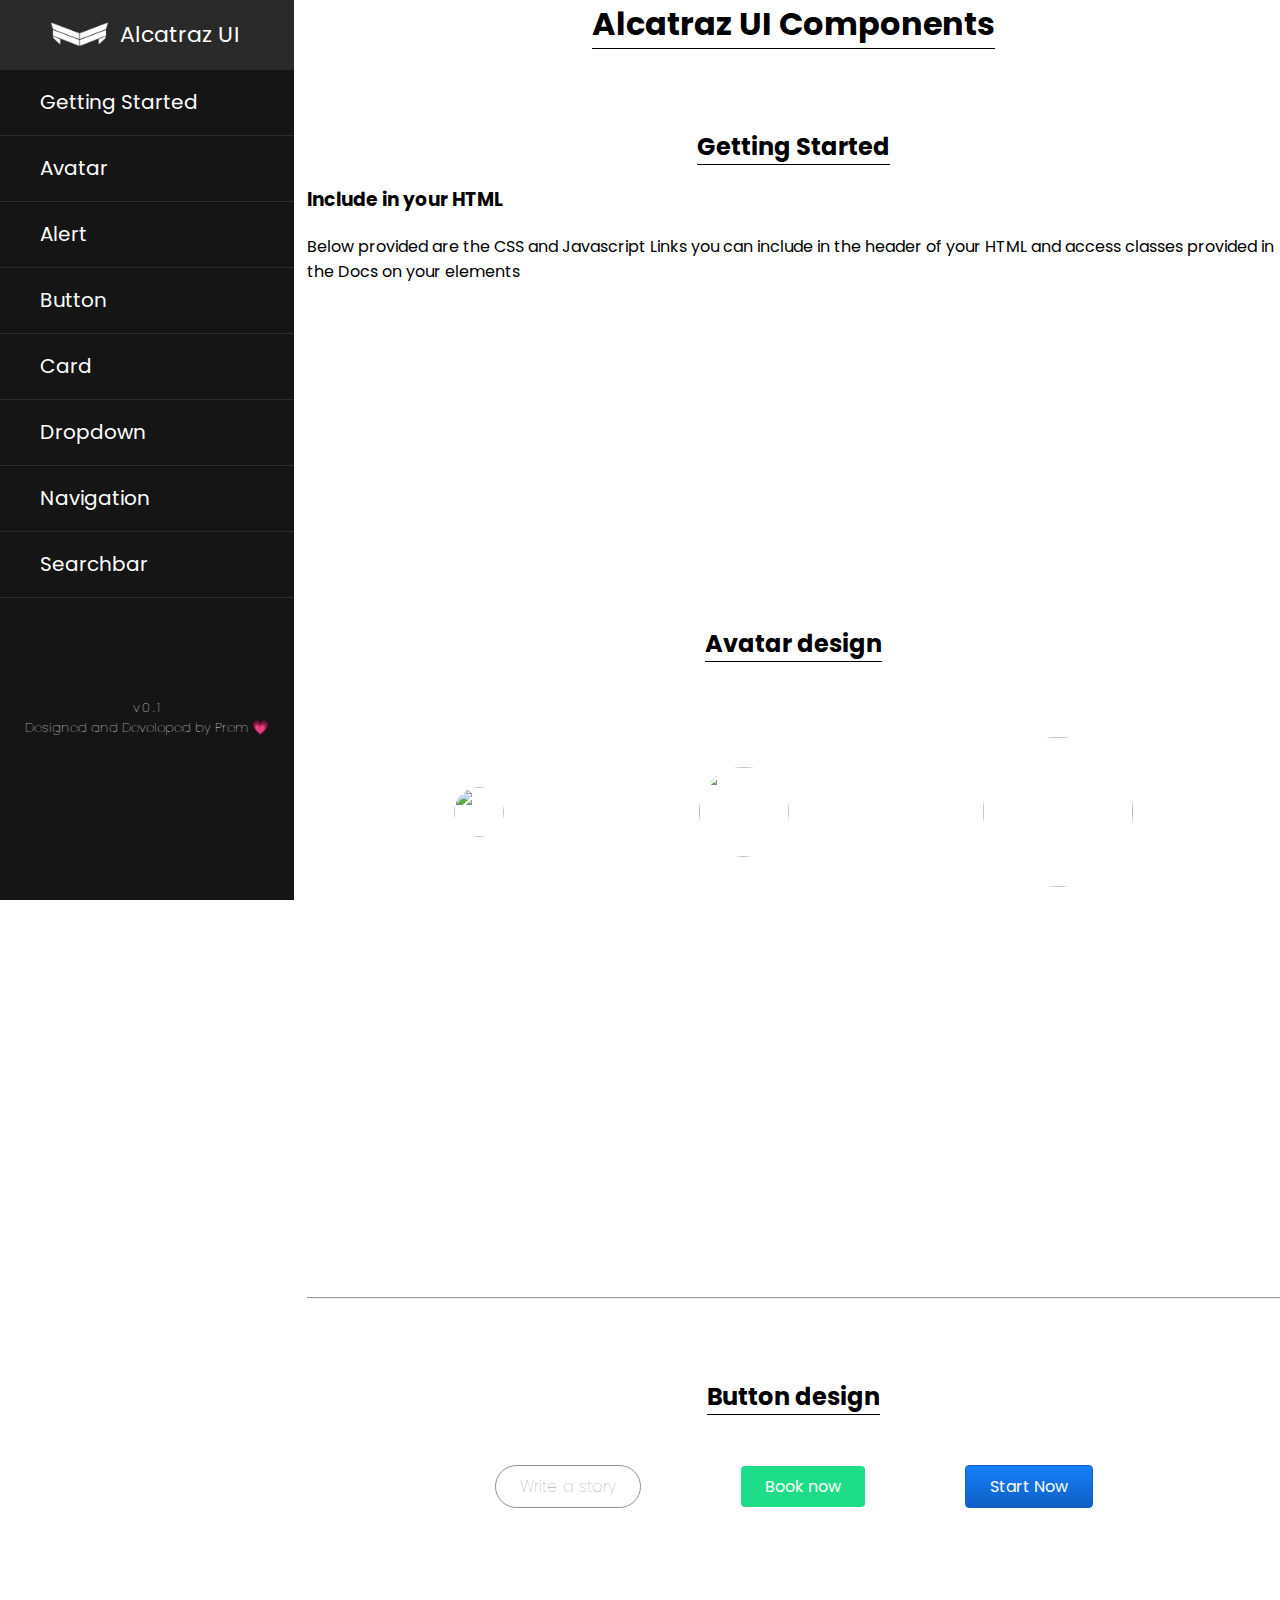
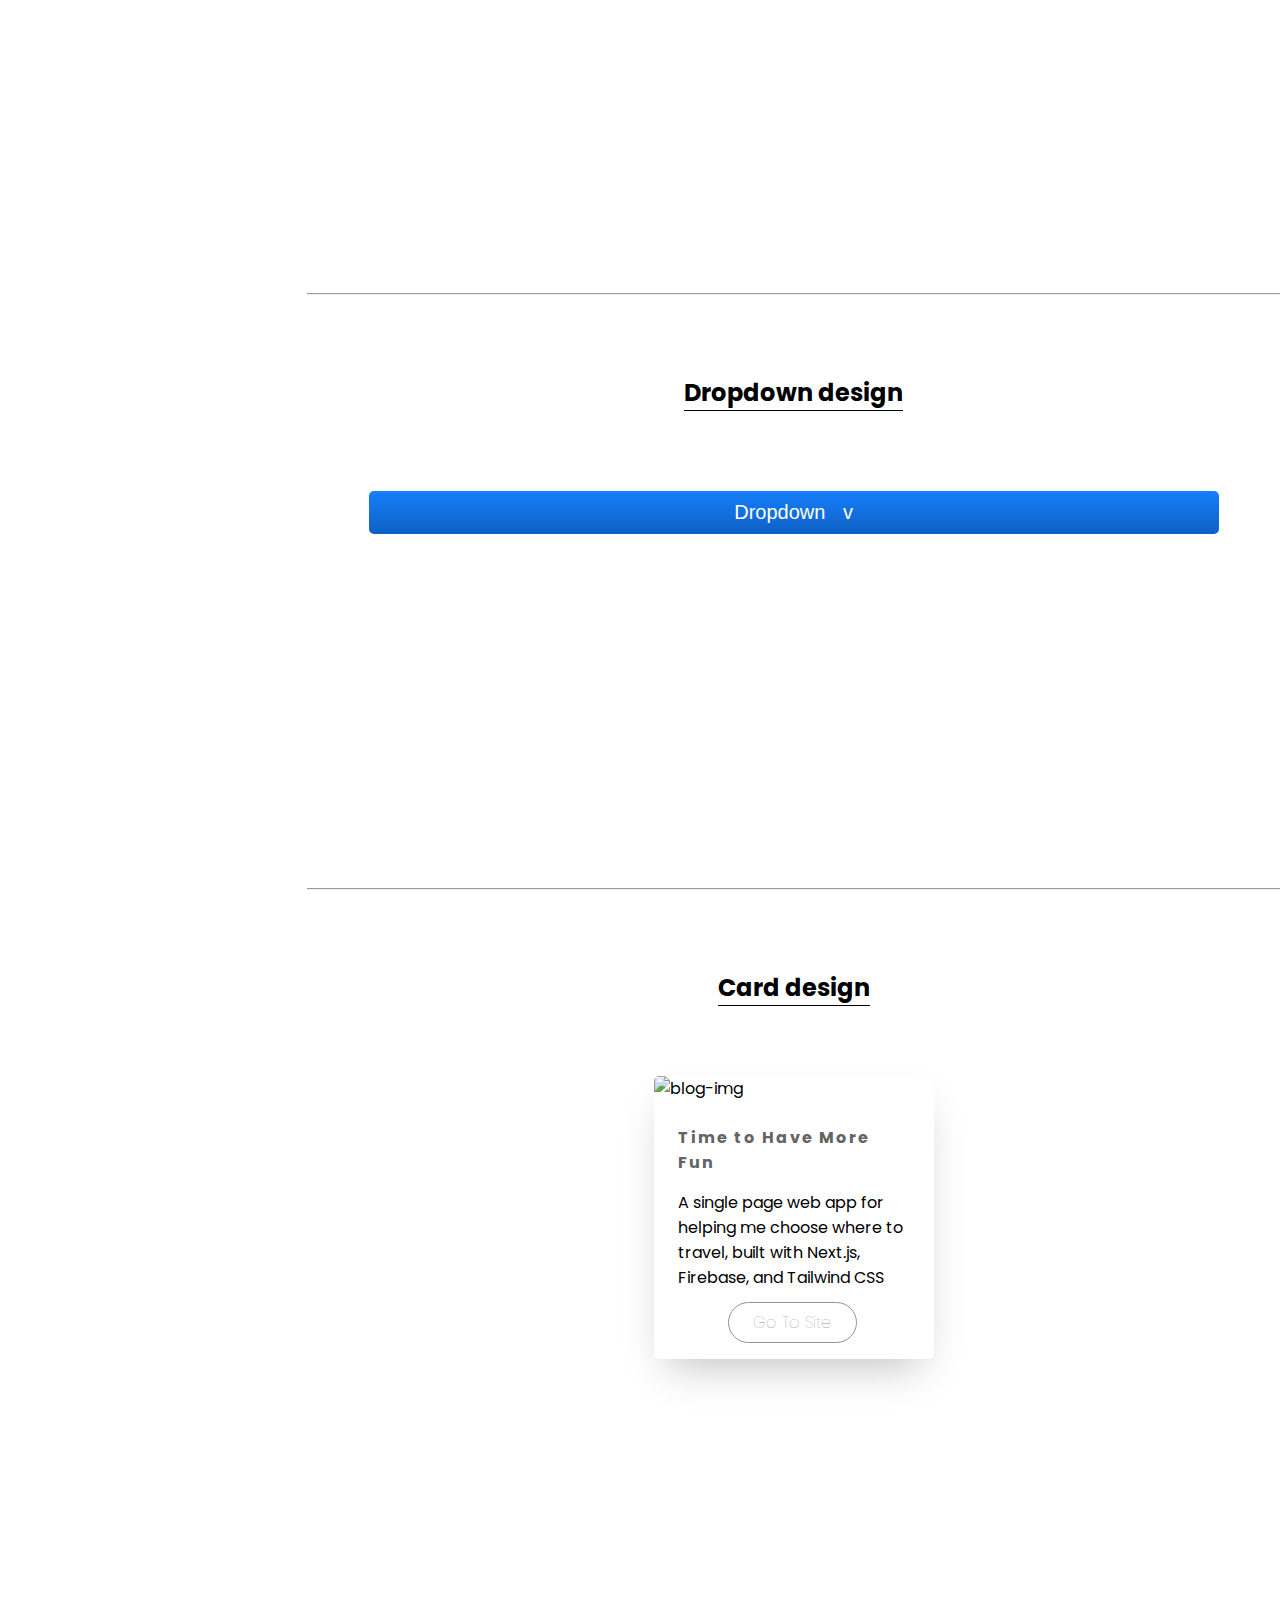
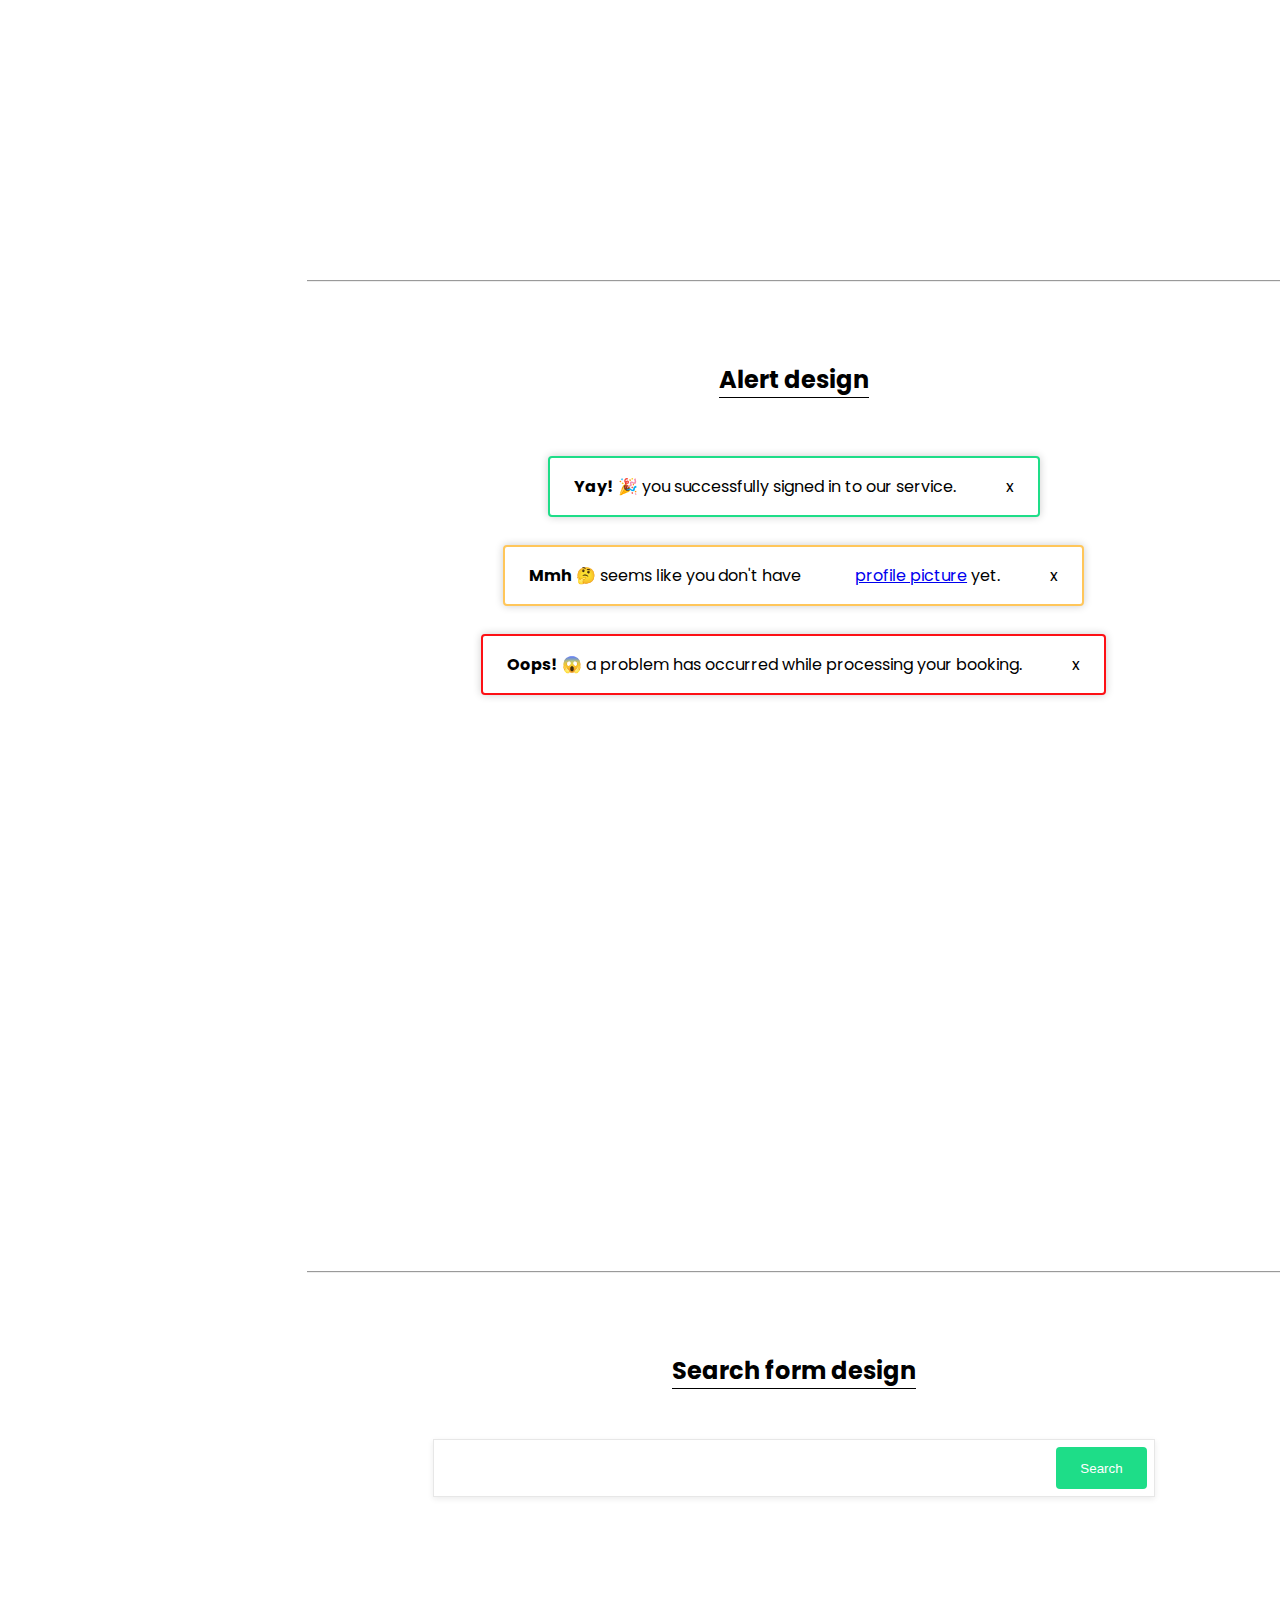
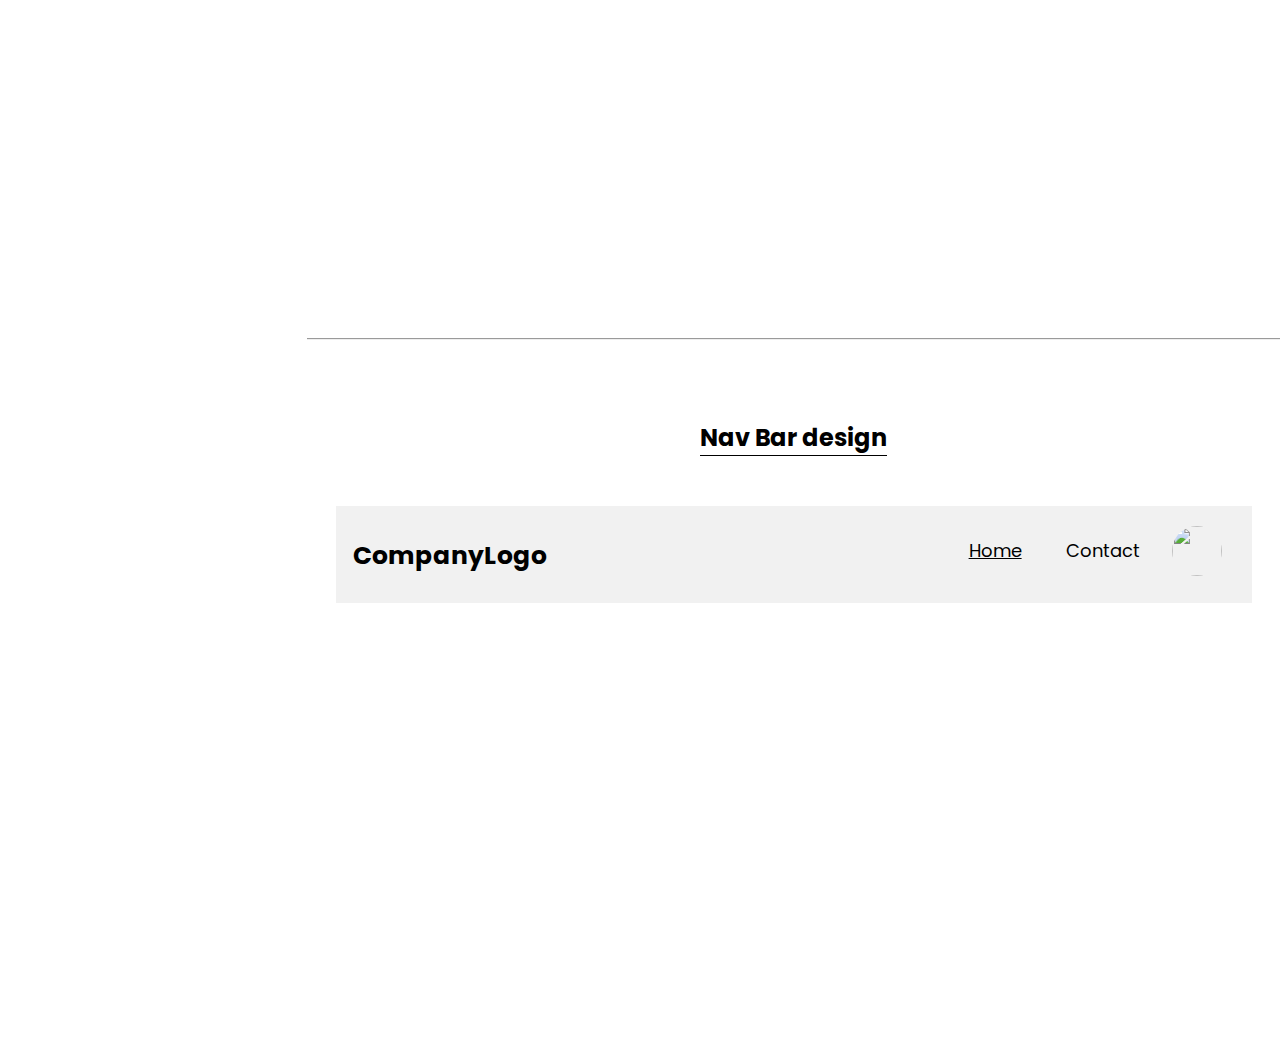
==== components.html @ 73f53f2f "added Landing Page" ====
<!DOCTYPE html>
<html lang="en">
<head>
    <meta charset="UTF-8">
    <meta http-equiv="X-UA-Compatible" content="IE=edge">
    <meta name="viewport" content="width=device-width, initial-scale=1.0">
    <link rel="stylesheet" href="css/styles.css">
    <title>Alcatraz UI Library</title>
</head>
<body>
    <div class="sidebar">
        <header><span> <img class="logo" src="/images/mylogo.png" alt="logo"></span>
          Alcatraz UI</header>
        <ul>
            <li><a href="#getStart">Getting Started</a></li>
            <li><a href="#avatar">Avatar</a></li>
            <li><a href="#alert">Alert</a></li>
            <li><a href="#button">Button</a></li>
            <li><a href="#card">Card</a></li>
            <li><a href="#dropdown">Dropdown</a></li>
            <li><a href="#nav">Navigation</a></li>
            <li><a href="#search">Searchbar</a></li>
        </ul>
        <div class="version">
        <p class="vno">v0.1</p>
        <p class="developed">Designed and Developed by Prem 💗</p>
      </div>
    </div>
    <div class="main">
      <h1>Alcatraz UI Components</h1>
      <h2 id="getStart">Getting Started</h2>
      <div class="getstart" >
      <h3>Include in your HTML</h3>
      <p>
        Below provided are the CSS and Javascript Links you can include in the header of your HTML and access classes provided in the Docs on your elements</p>
      </div>
      <article>
        <iframe
  src="https://carbon.now.sh/embed?bg=rgba%28171%2C+184%2C+195%2C+1%29&t=one-light&wt=none&l=auto&ds=true&dsyoff=20px&dsblur=68px&wc=true&wa=true&pv=56px&ph=56px&ln=false&fl=1&fm=Hack&fs=14px&lh=133%25&si=false&es=2x&wm=false&code=%253Clink%2520rel%253D%2522stylesheet%2522%2520href%253D%2522https%253A%252F%252Falcatrazui.netlify.app%252Fcss%252Fstyles.css%2522%253E"
  style="width: 790px; height: 205px; border:0; transform: scale(1); overflow:hidden;"
  sandbox="allow-scripts allow-same-origin">
</iframe>
      </article>
   
      <h2>Avatar design</h2>
        <div class="section avatarSection" id="avatar">  
          <div class="contentDiv">    
            <img class="avatar avatar-small" src="https://images.unsplash.com/photo-1602471615287-d733c59b79c4?ixid=MXwxMjA3fDB8MHxzZWFyY2h8MTV8fHByb2ZpbGUlMjBwaWN0dXJlfGVufDB8fDB8&ixlib=rb-1.2.1&auto=format&fit=crop&w=500&q=60" alt="">
            <img class="avatar avatar-medium" src="https://images.unsplash.com/photo-1602471615287-d733c59b79c4?ixid=MXwxMjA3fDB8MHxzZWFyY2h8MTV8fHByb2ZpbGUlMjBwaWN0dXJlfGVufDB8fDB8&ixlib=rb-1.2.1&auto=format&fit=crop&w=500&q=60" alt="">
            <img class="avatar avatar-large" src="https://images.unsplash.com/photo-1602471615287-d733c59b79c4?ixid=MXwxMjA3fDB8MHxzZWFyY2h8MTV8fHByb2ZpbGUlMjBwaWN0dXJlfGVufDB8fDB8&ixlib=rb-1.2.1&auto=format&fit=crop&w=500&q=60" alt="">
          </div>  
          <article>
            <iframe
  src="https://carbon.now.sh/embed?bg=rgba%28171%2C+184%2C+195%2C+1%29&t=one-light&wt=none&l=auto&ds=true&dsyoff=20px&dsblur=68px&wc=true&wa=true&pv=56px&ph=56px&ln=false&fl=1&fm=Hack&fs=14px&lh=133%25&si=false&es=2x&wm=false&code=%2520%253Cimg%2520class%253D%2522avatar%2520avatar-small%2522%2520src%253D%2522https%253A%252F%252Fkitt.placeHold.com%252Fplaceholder%252Fusers%252Fcveneziani%2522%2520alt%253D%2522%2522%253E%250A%2520%250A%2520%253Cimg%2520class%253D%2522avatar%2520avatar-medium%2522%2520src%253D%2522https%253A%252F%252Fkitt.placeHold.com%252Fplaceholder%252Fusers%252Fcveeziani%2522%2520alt%253D%2522%2522%253E%250A%2520%250A%2520%253Cimg%2520class%253D%2522avatar%2520avatar-large%2522%2520src%253D%2522https%253A%252F%252Fkitt.placeHold.com%252Fplaceholder%252Fusers%252Fcveneziani%2522%2520alt%253D%2522%2522%253E"
  style="width: 1018px; height: 278px; border:0; transform: scale(1); overflow:hidden;"
  sandbox="allow-scripts allow-same-origin">
</iframe>
</article>
          </div>
        <hr>

          <div class="section buttonSection" id="button">
            <h2>Button design</h2>
            <div class="contentDiv">
            <a class="btn btn-ghost" href="#">Write a story </a>
            <a class="btn btn-flat" href="#"> Book now </a>
            <a class="btn btn-gradient" href="#">Start Now </a>
          </div>
          <article><iframe
            src="https://carbon.now.sh/embed?bg=rgba%28171%2C+184%2C+195%2C+1%29&t=one-light&wt=none&l=auto&ds=true&dsyoff=20px&dsblur=68px&wc=true&wa=true&pv=56px&ph=56px&ln=false&fl=1&fm=Hack&fs=14px&lh=133%25&si=false&es=2x&wm=false&code=%2520%253Ca%2520class%253D%2522btn%2520btn-ghost%2522%2520href%253D%2522%2523%2522%253EWrite%2520a%2520story%2520%253C%252Fa%253E%250A%250A%2520%253Ca%2520class%253D%2522btn%2520btn-flat%2522%2520href%253D%2522%2523%2522%253E%2520Book%2520now%2520%253C%252Fa%253E%250A%250A%2520%253Ca%2520class%253D%2522btn%2520btn-gradient%2522%2520href%253D%2522%2523%2522%253EStart%2520Now%2520%253C%252Fa%253E"
            style="width: 597px; height: 278px; border:0; transform: scale(1); overflow:hidden;"
            sandbox="allow-scripts allow-same-origin">
          </iframe></article>
        </div>
        <hr>

        <h2>Dropdown design</h2>

          <div class="section DropDownSection" id="dropdown">
    
            
    
            <div class="dropdown-menu">
                <button class="menu-btn">Dropdown <span class="dropdown-arrow">v</span>  </button>
                <div class="menu-content">
                <a class="links" href="#">Contact Us</a>
                <a class="links" href="#">Visit Us</a>
                <a class="links" href="#">About Us</a>
                </div>
                </div>

                <article>
                  <iframe
  src="https://carbon.now.sh/embed?bg=rgba%28171%2C+184%2C+195%2C+1%29&t=one-light&wt=none&l=auto&ds=true&dsyoff=20px&dsblur=68px&wc=true&wa=true&pv=56px&ph=56px&ln=false&fl=1&fm=Hack&fs=14px&lh=133%25&si=false&es=2x&wm=false&code=%2520%253Cbutton%2520class%253D%2522menu-btn%2522%253EDropdown%2520%253Cspan%2520class%253D%2522dropdown-arrow%2522%253Ev%253C%252Fspan%253E%2520%2520%253C%252Fbutton%253E%250A%2520%2520%2520%2520%2520%2520%2520%2520%253Cdiv%2520class%253D%2522menu-content%2522%253E%250A%2520%2520%2520%2520%2520%2520%2520%2520%2520%2520%2520%2520%2520%253Ca%2520class%253D%2522links%2522%2520href%253D%2522%2523%2522%253EContact%2520Us%253C%252Fa%253E%250A%2520%2520%2520%2520%2520%2520%2520%2520%2520%2520%2520%2520%2520%253Ca%2520class%253D%2522links%2522%2520href%253D%2522%2523%2522%253EVisit%2520Us%253C%252Fa%253E%250A%2520%2520%2520%2520%2520%2520%2520%2520%2520%2520%2520%2520%2520%253Ca%2520class%253D%2522links%2522%2520href%253D%2522%2523%2522%253EAbout%2520Us%253C%252Fa%253E%250A%2520%2520%2520%2520%2520%2520%2520%2520%253C%252Fdiv%253E"
  style="width: 850px; height: 297px; border:0; transform: scale(1); overflow:hidden;"
  sandbox="allow-scripts allow-same-origin">
</iframe>
                </article>
              </div>
              <hr>

              <h2>Card design</h2>
              <div class="section CardSection" id="card">
    
                
                
                    <div class="card">
                        <div class="cardImg">
                            <img class="cardimage" src="https://unsplash.it/800/600?image=15" alt="blog-img"/>
                        </div>
                        <div class="cardContent">
                            <div class="cardTitle">
                            <h4 class="greytxt">Time to Have More Fun</h4>
                            </div>
                            <div class="cardText">
                            <p class="cardDesc">A single page web app for helping me choose where to travel, built with Next.js, Firebase, and Tailwind CSS </p>
                            </div>
                            <a class="btn btn-ghost" href="#">Go To Site</a>
                            
                        </div>
                    </div>
                    <article>
                      <iframe
  src="https://carbon.now.sh/embed?bg=rgba%28171%2C+184%2C+195%2C+1%29&t=one-light&wt=none&l=auto&ds=true&dsyoff=20px&dsblur=68px&wc=true&wa=true&pv=56px&ph=56px&ln=false&fl=1&fm=Hack&fs=14px&lh=133%25&si=false&es=2x&wm=false&code=%2520%253Cdiv%2520class%253D%2522card%2522%253E%250A%2520%2520%2520%2520%2520%2520%253Cdiv%2520class%253D%2522cardImg%2522%253E%250A%2520%2520%2520%2520%2520%2520%253Cimg%2520class%253D%2522cardimage%2522%2520src%253D%2522https%253A%252F%252Funsplash.it%252F800%252F600%253Fimage%253D15%2522%2520alt%253D%2522blog-img%2522%252F%253E%253C%252Fdiv%253E%250A%2520%2520%2520%2520%2520%2520%2520%2520%2520%2520%2520%253Cdiv%2520class%253D%2522cardContent%2522%253E%250A%2520%2520%2520%2520%2520%2520%2520%2520%2520%2520%2520%253Cdiv%2520class%253D%2522cardTitle%2522%253E%250A%2520%2520%2520%2520%2520%2520%2520%2520%2520%2520%2520%2520%2520%2520%2520%2520%253Ch4%2520class%253D%2522greytxt%2522%253ETime%2520to%2520Have%2520More%2520Fun%253C%252Fh4%253E%250A%2520%2520%2520%2520%2520%2520%2520%2520%2520%2520%2520%253C%252Fdiv%253E%250A%2520%2520%2520%2520%2520%2520%2520%2520%2520%2520%2520%253Cdiv%2520class%253D%2522cardText%2522%253E%250A%2520%2520%2520%2520%2520%2520%2520%2520%2520%2520%2520%2520%2520%2520%2520%2520%253Cp%253EA%2520single%2520page%2520web%2520app%2520for%2520helping%2520me%2520choose%2520where%2520to%2520travel%252C%2520built%2520with%2520Next.js%252C%2520%2520%2520%2520%2520%2520%2520%2520%2520%2520%2520%2520%2520%2520%2520%2520%2520%2520%2520%2520%2520%2520Firebase%252C%2520and%2520Tailwind%2520CSS%2520%253C%252Fp%253E%250A%2520%2520%2520%2520%2520%2520%2520%2520%2520%2520%2520%253C%252Fdiv%253E%250A%2520%2520%2520%2520%2520%2520%2520%2520%2520%2520%2520%2520%2520%2520%2520%2520%2520%2520%2520%2520%2520%2520%2520%2520%2520%2520%2520%2520%250A%2520%2520%2520%2520%2520%2520%253C%252Fdiv%253E%250A%2520%253C%252Fdiv%253E"
  style="width: 1024px; height: 444px; border:0; transform: scale(1); overflow:hidden;"
  sandbox="allow-scripts allow-same-origin">
</iframe>
                    </article>
                  </div>

                  <hr>

                  <h2>Alert design</h2>
                  <div class="section alertSection" id="alert">
    
                    
    
                    <div class="flash flash-success " role="alert">
                        <span><strong>Yay!</strong> 🎉 you successfully signed in to our service.</span>
                        <a data-dismiss="alert" aria-label="Close">
                          x
                        </a>
                      </div>
                      
                      <div class="flash flash-warning " role="alert">
                        <span><strong>Mmh</strong> 🤔 seems like you don't have <a href="#">profile picture</a> yet.</span>
                        <a  aria-label="Close">
                          x
                        </a>
                      </div>
                      
                      <div class="flash flash-danger  role="alert">
                        <span><strong>Oops!</strong> 😱 a problem has occurred while processing your booking.</span>
                        <a  aria-label="Close">
                          x
                        </a>
                      </div>

                      <article>
                        <iframe
  src="https://carbon.now.sh/embed?bg=rgba%28171%2C+184%2C+195%2C+1%29&t=one-light&wt=none&l=auto&ds=true&dsyoff=20px&dsblur=68px&wc=true&wa=true&pv=56px&ph=56px&ln=false&fl=1&fm=Hack&fs=14px&lh=133%25&si=false&es=2x&wm=false&code=%253Cdiv%2520class%253D%2522flash%2520flash-success%2520%2522%2520role%253D%2522alert%2522%253E%250A%2520%2520%2520%2520%2520%2520%2520%253Cspan%253E%253Cstrong%253EYay%21%253C%252Fstrong%253E%2520%25F0%259F%258E%2589%2520you%2520successfully%2520signed%2520in%2520to%2520our%2520service.%253C%252Fspan%253E%250A%2520%2520%2520%2520%2520%2520%2520%253Ca%2520data-dismiss%253D%2522alert%2522%2520aria-label%253D%2522Close%2522%253E%2520x%2520%253C%252Fa%253E%250A%253C%252Fdiv%253E%250A%250A%2520%2520%2520%2520%2520%2520%2520%2520%2520%2520%2520%2520%2520%2520%2520%2520%2520%2520%2520%2520%2520%2520%250A%253Cdiv%2520class%253D%2522flash%2520flash-warning%2520%2522%2520role%253D%2522alert%2522%253E%250A%2520%2520%2520%2520%2520%2520%2520%253Cspan%253E%253Cstrong%253EMmh%253C%252Fstrong%253E%2520%25F0%259F%25A4%2594%2520seems%2520like%2520you%2520don%27t%2520have%2520%253Ca%2520href%253D%2522%2523%2522%253Eprofile%2520picture%253C%252Fa%253E%2520yet.%2520%2520%2520%2520%2520%2520%2520%2520%2520%2520%2520%2520%253C%252Fspan%253E%250A%2520%2520%2520%2520%2520%2520%2520%253Ca%2520%2520aria-label%253D%2522Close%2522%253E%2520x%2520%253C%252Fa%253E%250A%253C%252Fdiv%253E%250A%250A%2520%2520%2520%2520%2520%2520%2520%2520%2520%2520%2520%2520%2520%2520%2520%2520%2520%2520%2520%2520%2520%2520%250A%253Cdiv%2520class%253D%2522flash%2520flash-danger%2520%2520role%253D%2522alert%2522%253E%250A%2520%2520%2520%2520%2520%2520%2520%253Cspan%253E%253Cstrong%253EOops%21%253C%252Fstrong%253E%2520%25F0%259F%2598%25B1%2520a%2520problem%2520has%2520occurred%2520while%2520processing%2520your%2520booking.%253C%252Fspan%253E%250A%2520%2520%2520%2520%2520%2520%2520%253Ca%2520%2520aria-label%253D%2522Close%2522%253E%2520x%2520%253C%252Fa%253E%250A%253C%252Fdiv%253E"
  style="width: 1024px; height: 499px; border:0; transform: scale(1); overflow:hidden;"
  sandbox="allow-scripts allow-same-origin">
</iframe>
                      </article>
                    </div>

                    <hr>

                    <h2>Search form design</h2>

                    <div class="section searchSection" id="searchbar">
    
                      <form novalidate="novalidate" class="simple_form search" action="/" accept-charset="UTF-8" method="get">
                        <div class="search-form-control form-group">
                          <input class="form-control " type="text" name="search[query]" id="search_query" />
                          <button name="button" type="submit" class="serbtn btn-flat">
                             Search
                          </button>
                        </div>
                      </form>

                      <article class="searchArticle">
                        <iframe
  src="https://carbon.now.sh/embed?bg=rgba%28171%2C+184%2C+195%2C+1%29&t=one-light&wt=none&l=auto&ds=true&dsyoff=20px&dsblur=68px&wc=true&wa=true&pv=56px&ph=56px&ln=false&fl=1&fm=Hack&fs=14px&lh=133%25&si=false&es=2x&wm=false&code=%253Cform%2520novalidate%253D%2522novalidate%2522%2520class%253D%2522simple_form%2520search%2522%253E%250A%2520%2520%2520%2520%2520%2520%253Cdiv%2520class%253D%2522search-form-control%2520form-group%2522%253E%250A%2520%2520%2520%2520%2520%2520%2520%2520%2520%2520%2520%253Cinput%2520class%253D%2522form-control%2520%2522%2520type%253D%2522text%2522%2520name%253D%2522search%255Bquery%255D%2522%2520id%253D%2522search_query%2522%2520%252F%253E%250A%2520%2520%2520%2520%2520%2520%2520%2520%2520%2520%2520%2520%2520%2520%2520%2520%2520%2520%253Cbutton%2520name%253D%2522button%2522%2520type%253D%2522submit%2522%2520class%253D%2522serbtn%2520btn-flat%2522%253E%250A%2520%2520%2520%2520%2520%2520%2520%2520%2520%2520%2520%2520%2520%2520%2520%2520%2520%2520%2520%2520%2520%2520%2520%2520%2520Search%250A%2520%2520%2520%2520%2520%2520%2520%2520%2520%2520%2520%2520%2520%2520%2520%2520%2520%2520%2520%253C%252Fbutton%253E%250A%2520%2520%2520%2520%2520%2520%2520%253C%252Fdiv%253E%250A%2520%253C%252Fform%253E"
  style="width: 934px; height: 334px; border:0; transform: scale(1); overflow:hidden;"
  sandbox="allow-scripts allow-same-origin">
</iframe>
                      </article>
                    </div>
                    <hr>

                    <h2>Nav Bar design</h2>

                    <div class="NavSection" id="nav">
    
                      <div class="header">
                        <a href="#default" class="logo">CompanyLogo</a>
                        <div class="header-right">
                          <a class="active" href="#home">Home</a>
                          <a href="#contact">Contact</a>
                          <img class="avatar-small" src="https://images.unsplash.com/photo-1602471615287-d733c59b79c4?ixid=MXwxMjA3fDB8MHxzZWFyY2h8MTV8fHByb2ZpbGUlMjBwaWN0dXJlfGVufDB8fDB8&ixlib=rb-1.2.1&auto=format&fit=crop&w=500&q=60" alt="">
    
                        </div>
                      </div>

                      <article>
                        <iframe
  src="https://carbon.now.sh/embed?bg=rgba%28171%2C+184%2C+195%2C+1%29&t=one-light&wt=none&l=auto&ds=true&dsyoff=20px&dsblur=68px&wc=true&wa=true&pv=56px&ph=56px&ln=false&fl=1&fm=Hack&fs=14px&lh=133%25&si=false&es=2x&wm=false&code=%253Cdiv%2520class%253D%2522header%2522%253E%250A%2520%2520%2520%2520%253Ca%2520href%253D%2522%2523default%2522%2520class%253D%2522logo%2522%253ECompanyLogo%253C%252Fa%253E%250A%2520%2520%2520%2520%2520%2520%2520%253Cdiv%2520class%253D%2522header-right%2522%253E%250A%2520%2520%2520%2520%2520%2520%2520%253Ca%2520class%253D%2522active%2522%2520href%253D%2522%2523home%2522%253EHome%253C%252Fa%253E%250A%2520%2520%2520%2520%2520%2520%2520%253Ca%2520href%253D%2522%2523contact%2522%253EContact%253C%252Fa%253E%250A%2520%2520%2520%2520%2520%2520%2520%253Cimg%2520class%253D%2522avatar-small%2522%2520src%253D%2522https%253A%252F%252Fimages.unsplash.com%252Fphoto-1602471615287%2522%2520alt%253D%2522%2522%253E%250A%2520%2520%2520%2520%253C%252Fdiv%253E%250A%253C%252Fdiv%253E"
  style="width: 942px; height: 334px; border:0; transform: scale(1); overflow:hidden;"
  sandbox="allow-scripts allow-same-origin">
</iframe>
                      </article>
                    </div>
                      
                      
                    
              
    </div>

    <script>
      let dropdownBtn = document.querySelector('.menu-btn');
      let menuContent = document.querySelector('.menu-content');
      dropdownBtn.addEventListener('click',()=>{
         if(menuContent.style.display===""){
            menuContent.style.display="block";
          } else {
            menuContent.style.display="";
      }
  })
      </script>
</body>
</html>
---- css/styles.css ----
@import url("https://fonts.googleapis.com/css2?family=Poppins:wght@300;400;700&display=swap");

@import url("components/sidebar.css");
@import url("components/avatar.css");
@import url("components/button.css");
@import url("components/dropdown.css");
@import url("components/card.css");
@import url("components/alert.css");
@import url("components/searchform.css");
@import url("components/navbar.css");

html,
body {
  font-family: "Poppins", sans-serif;
  scroll-behavior: smooth;
}

* {
  margin: 0;
  padding: 0;
  list-style: none;
}

h1 {
  border-bottom: 1px solid black;
}

h2 {
  margin-top: 80px;
  border-bottom: 1px solid black;
}

h3 {
  margin: 20px 0;
}

.logo {
  width: 20%;
  position: relative;
  top: 5px;
  left: -5px;
}

.main {
  margin-left: 24%;
  display: flex;
  flex-direction: column;
  align-items: center;
  overflow-x: hidden;
}

hr {
  background: black;
  width: 100%;
}

article {
  margin-top: 50px;
}
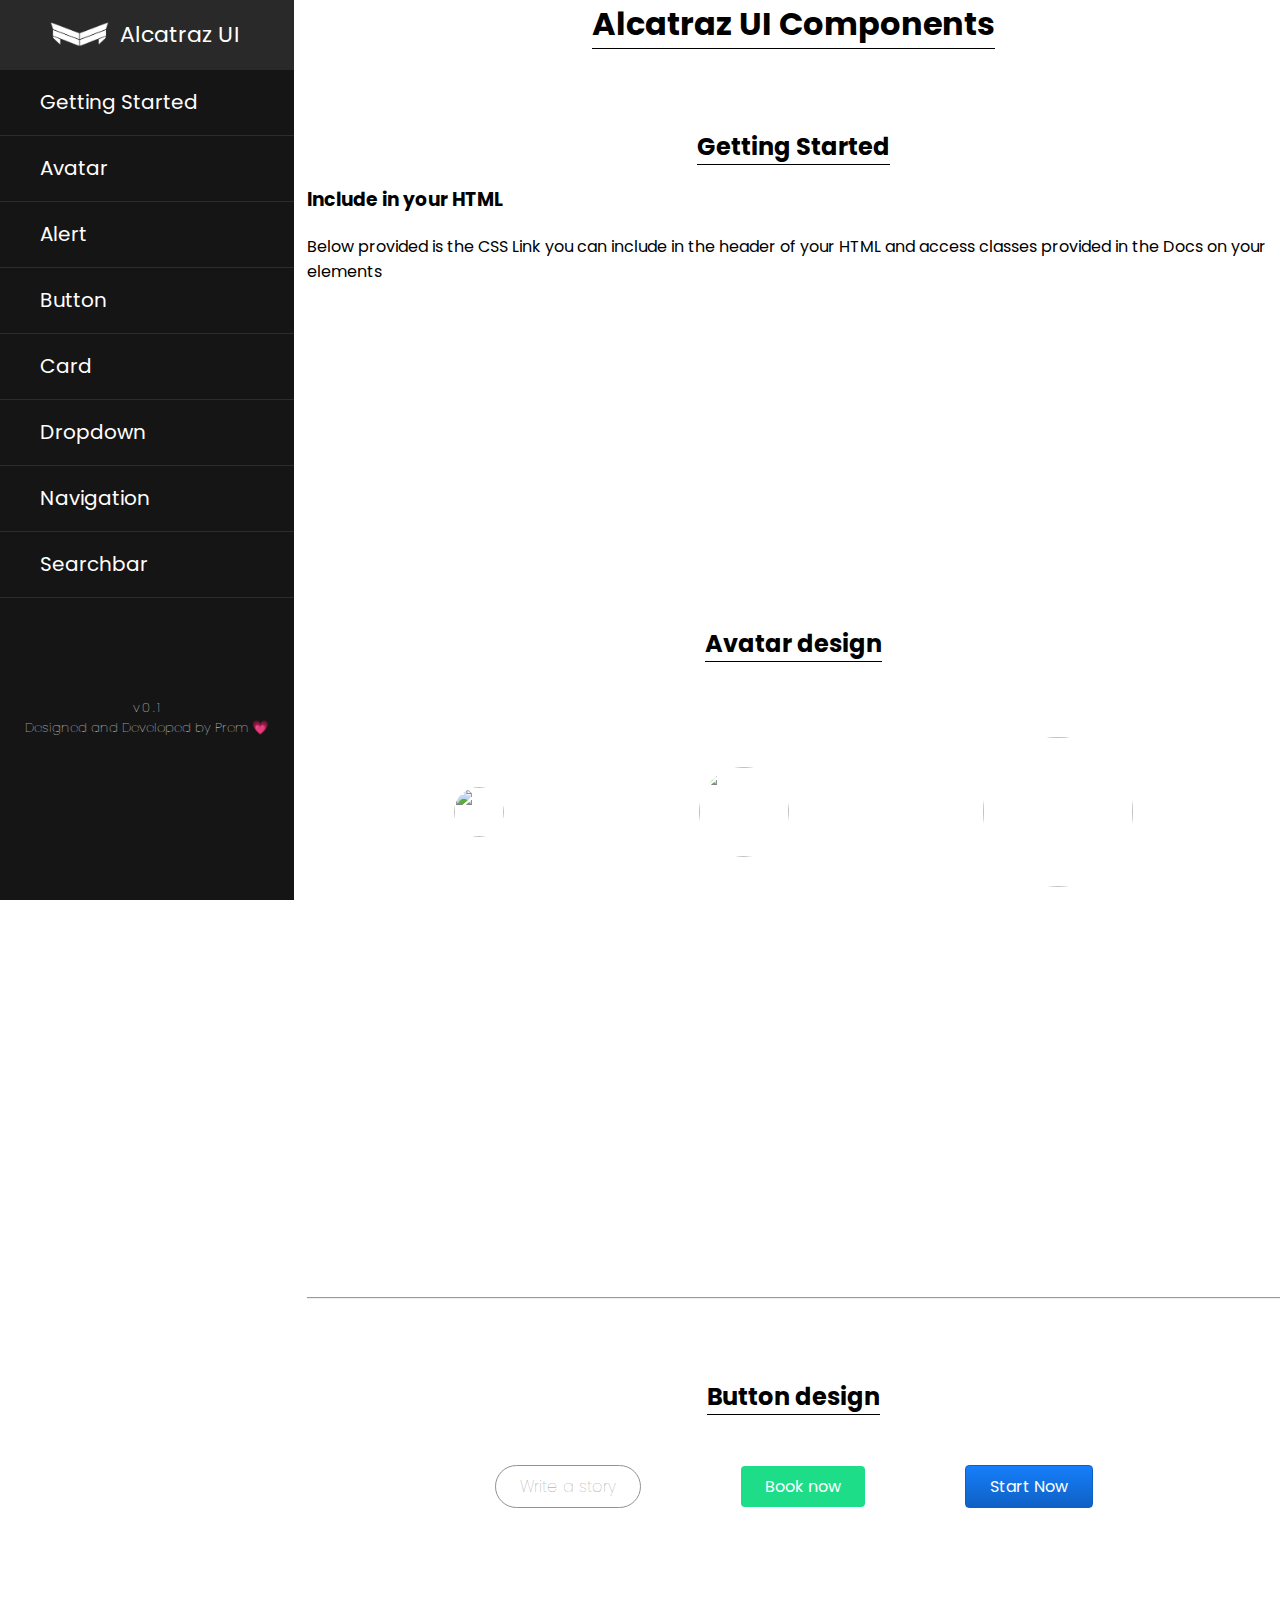
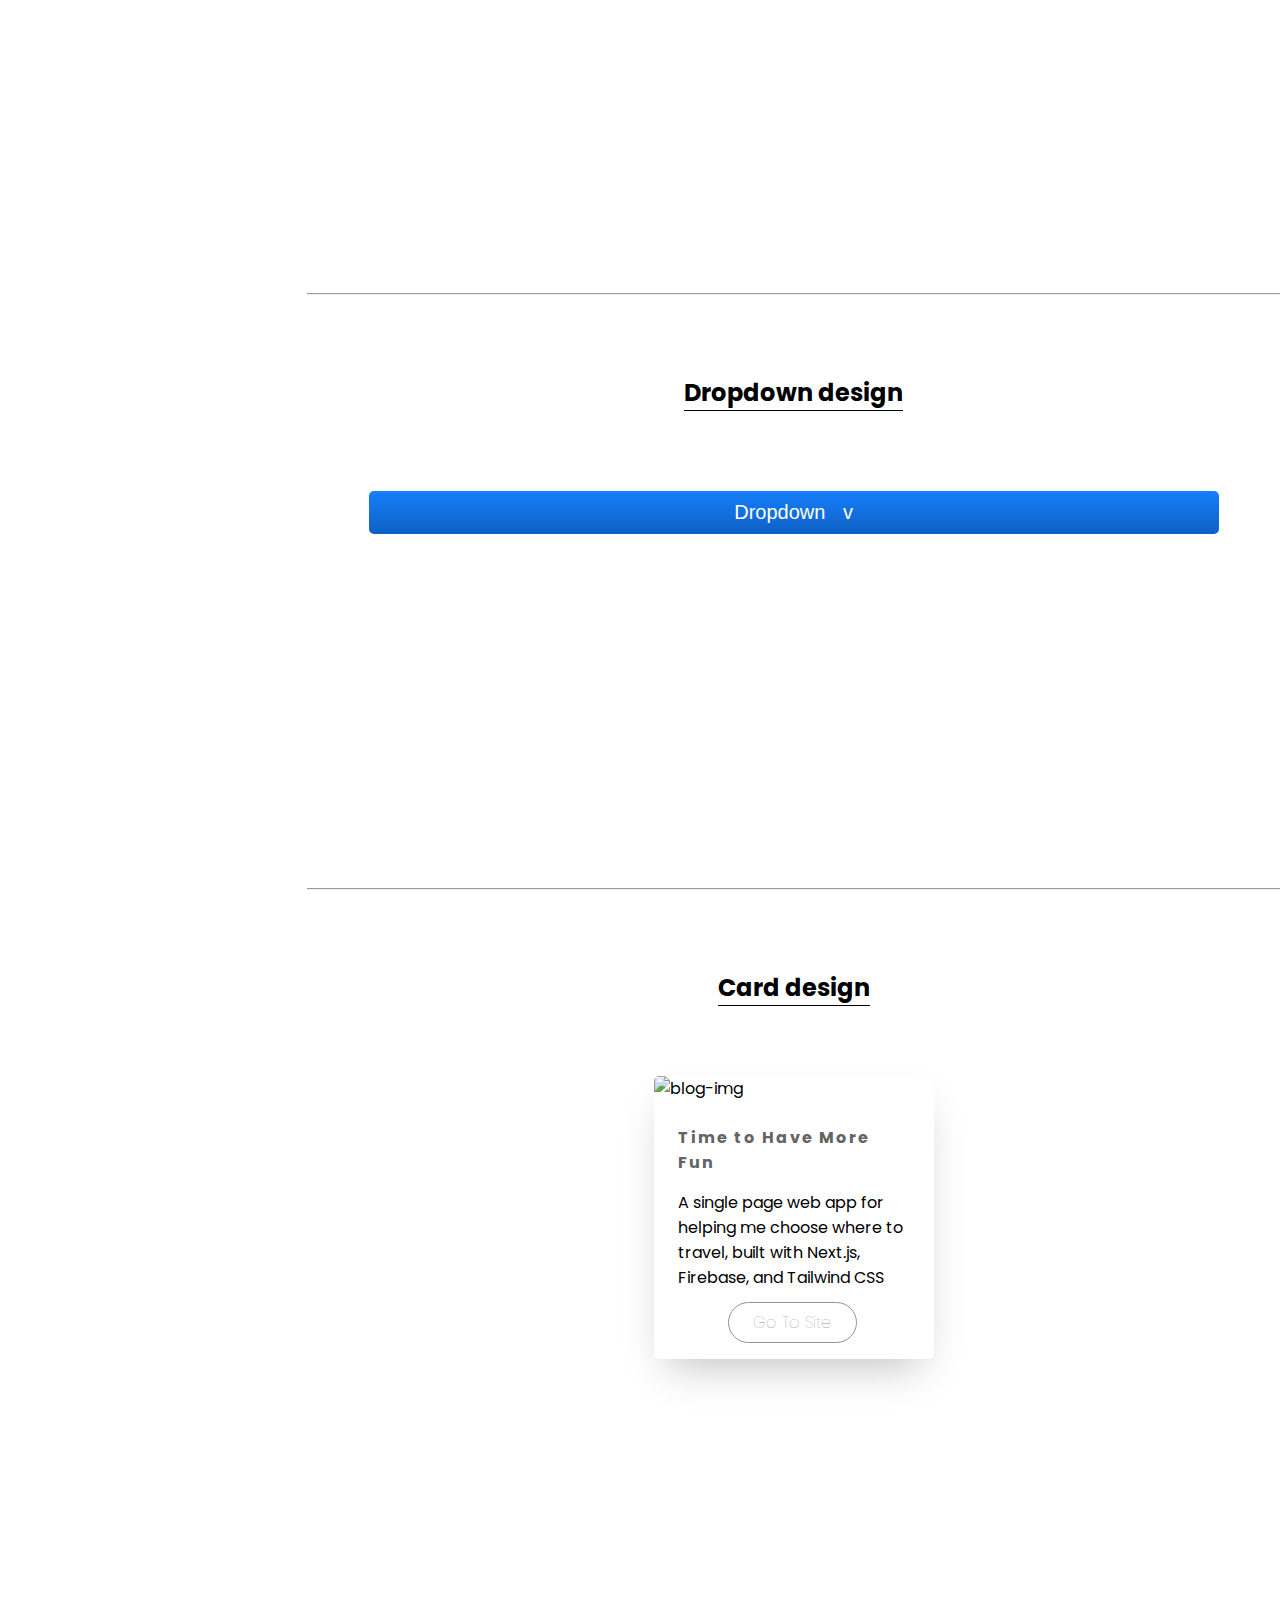
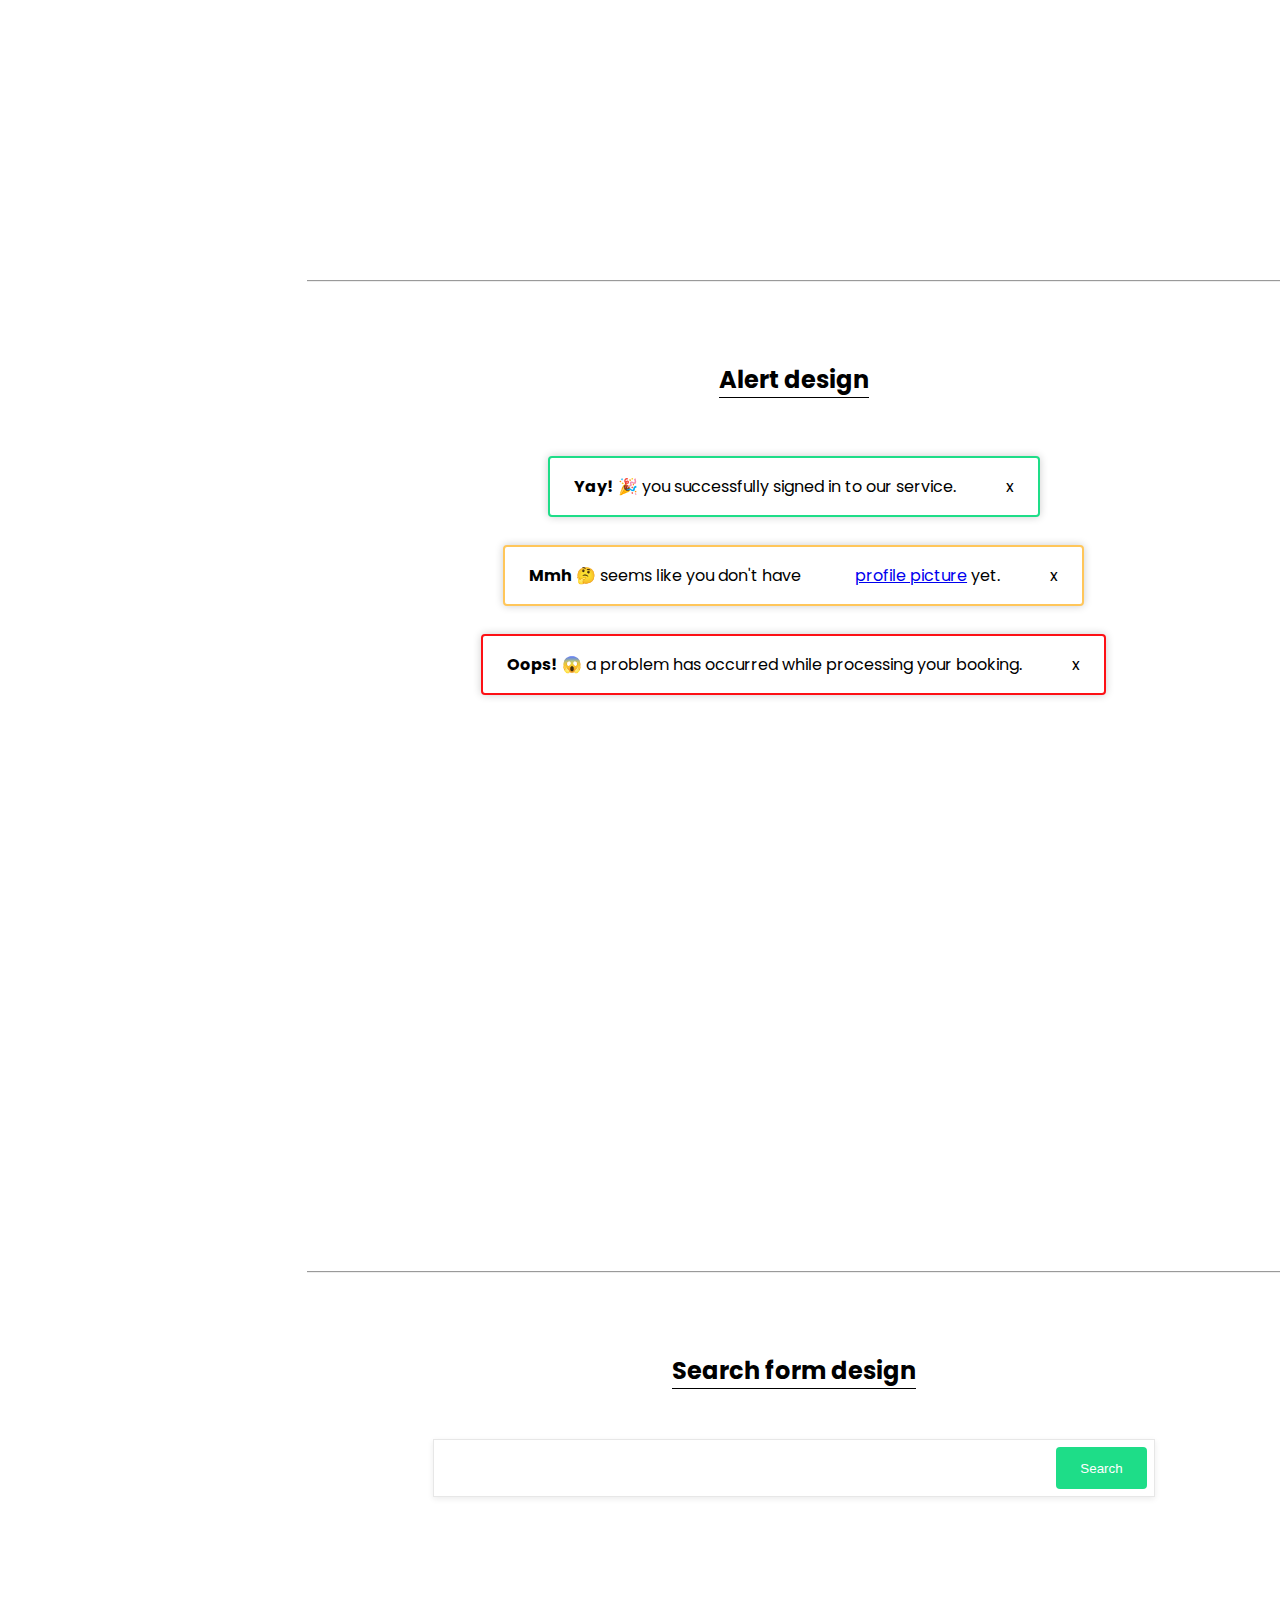
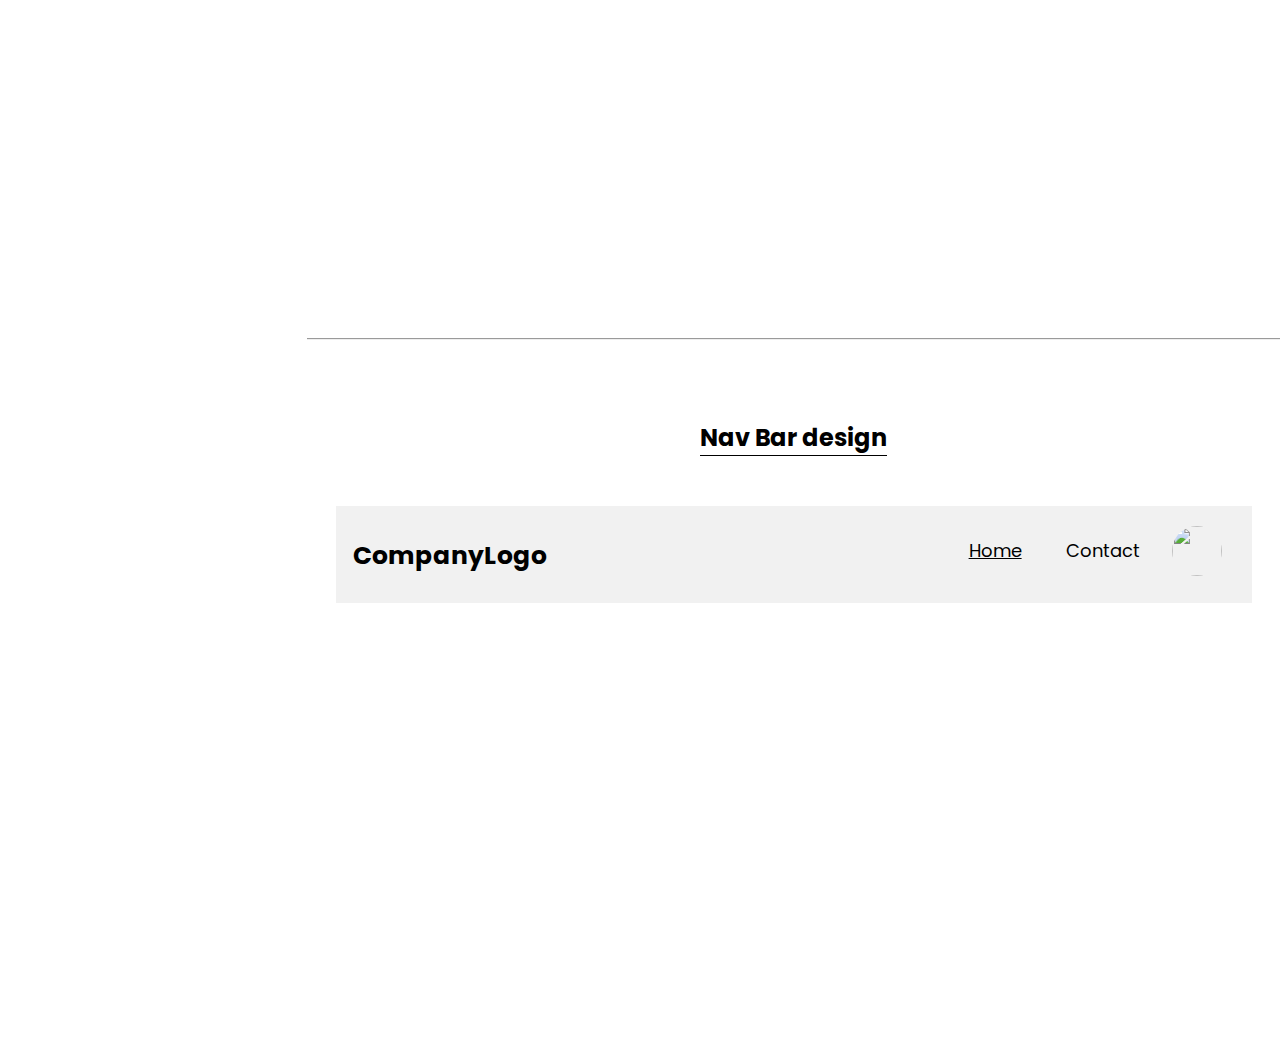
==== commit e18e6790: "typos" ====
--- a/components.html
+++ b/components.html
@@ -5,12 +5,13 @@
     <meta http-equiv="X-UA-Compatible" content="IE=edge">
     <meta name="viewport" content="width=device-width, initial-scale=1.0">
     <link rel="stylesheet" href="css/styles.css">
+    <link rel="icon" type='image/png' href="./images/mylogo.png">
     <title>Alcatraz UI Library</title>
 </head>
 <body>
     <div class="sidebar">
-        <header><span> <img class="logo" src="/images/mylogo.png" alt="logo"></span>
-          Alcatraz UI</header>
+        <a class="Title" href="./index.html"><span> <img class="logo" src="/images/mylogo.png" alt="logo"></span>
+          Alcatraz UI</a>
         <ul>
             <li><a href="#getStart">Getting Started</a></li>
             <li><a href="#avatar">Avatar</a></li>
@@ -32,7 +33,7 @@
       <div class="getstart" >
       <h3>Include in your HTML</h3>
       <p>
-        Below provided are the CSS and Javascript Links you can include in the header of your HTML and access classes provided in the Docs on your elements</p>
+        Below provided is the CSS Link you can include in the header of your HTML and access classes provided in the Docs on your elements</p>
       </div>
       <article>
         <iframe
--- a/css/styles.css
+++ b/css/styles.css
@@ -34,6 +34,23 @@
   margin: 20px 0;
 }
 
+.home {
+  display: flex;
+  flex-direction: column;
+  height: 100vh;
+  background: url(../images/Landing.png);
+  background-size: cover;
+  color: white;
+}
+
+.landingsec {
+  display: flex;
+  flex-direction: column;
+  align-items: center;
+  position: relative;
+  top: 110px;
+}
+
 .logo {
   width: 20%;
   position: relative;
